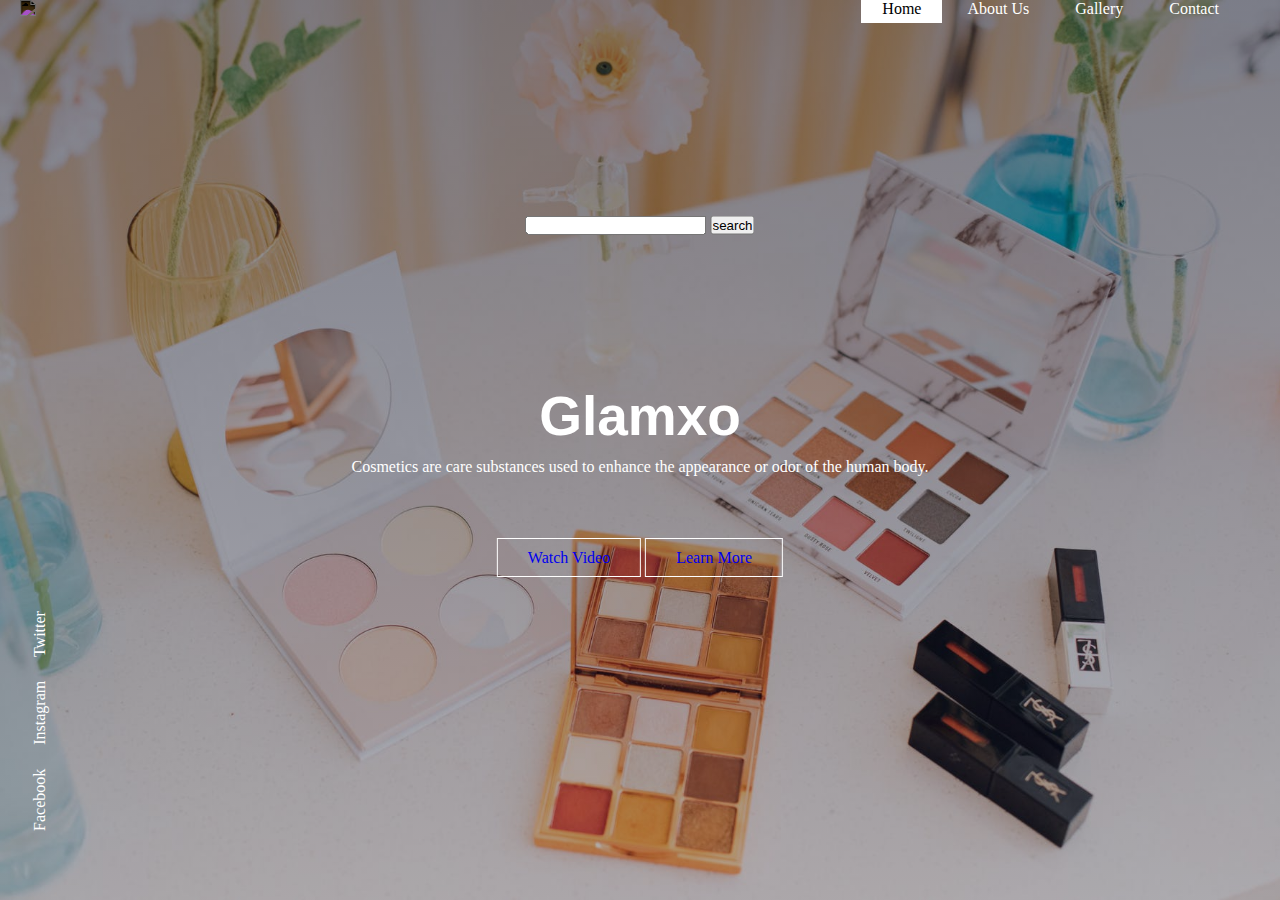
==== index.html @ 9a13e76c "Add files via upload" ====
<!DOCTYPE html>
<html lang="en">

<head>
    <meta charset="UTF-8">
    <meta http-equiv="X-UA-Compatible" content="IE=edge">
    <meta name="viewport" content="width=device-width, initial-scale=1.0">
    <link rel="stylesheet" href="style.css">
    <title>Prity's Creation</title>
    <script src="https://kit.fontawesome.com/64d58efce2.js" crossorigin="anonymous"> </script>
    <link rel="stylesheet"
        href="https://cdn.jsdelivr.net/npm/@fortawesome/fontawesome-free@5.15.4/css/fontawesome.min.css"
        integrity="sha384-jLKHWM3JRmfMU0A5x5AkjWkw/EYfGUAGagvnfryNV3F9VqM98XiIH7VBGVoxVSc7" crossorigin="anonymous">
    <style>
        * {
            margin: 0;
            padding: 0;
        }

        .header {
            min-height: 100vh;
            width: 100%;
            background-image: linear-gradient(rgba(4, 9, 30, 0.5), rgba(4, 9, 30, 0.3)), url(pics.jpeg);
            background-position: center;
            background-size: cover;
            position: relative;
        }

        ul {
            float: right;
            list-style-type: none;

        }

        ul li {
            display: inline-block;

        }

        ul li a {
            text-decoration: none;
            color: #fff;
            padding: 5px 20px;
            border: 1px solid transparent;
            transition: 0.6s ease;


        }

        ul li a:hover {
            background-color: #fff;
            color: #000;
        }

        ul li.active a {
            background-color: #fff;
            color: #000
        }

        .logo {
            position: absolute;
            height: 33px;
            width: 50px;

        }

        .logo img {
            height: 130;
            width: 170px;
            padding-left: 0px;
            filter: invert(100%);
            margin-left: -20px;
        }

        .main {
            max-width: 1200px;
            margin: auto;

        }

        .title {
            position: absolute;
            top: 50%;
            left: 50%;
            transform: translate(-50%, -50%);
            text-align: center;
            width: 90%;
            color: #fff;
        }

        .title p {
            margin: 10px 0 40px;
            font-size: 16px;
            color: #fff;

        }

        .title h1 {
            color: #fff;
            font-size: 55px;
            font-family: 'Gill Sans', 'Gill Sans MT', Calibri, 'Trebuchet MS', sans-serif;
        }

        .button {
            position: absolute;
            top: 62%;
            left: 50%;
            transform: translate(-50%, -50%);
        }

        .btn {
            border: 1px solid #fff;
            padding: 10px 30px;
            text-decoration: none;
            transition: 0.6s ease;
        }

        .btn:hover {
            background-color: #f44336;
            color: #000;
            border: 1px solid #f44336;
            transition: 1s;
        }

        .social-link {
            transform: rotate(-90deg);
            position: absolute;
            left: -80px;
            bottom: 180px;

        }

        .social-link a {
            text-decoration: none;
            color: white;
            padding-right: 20px;
        }

        .search-box {
            position: absolute;
            top: 25%;
            left: 50%;
            transform: translate(-50%, -50%);


            border-radius: 200px;
            padding: 30px;

        }

        .fa-envelope-o {
            color: crimson;
        }

        .fa-phone {
            color: crimson;
        }

        @media (max-width: 991px) {
            .header 
            {
                padding: 20px;

            }

            .main .logo
            {
                flex-direction: column;
            }

            .container .contactInfo 
            {
                margin-bottom: 40px;

            }

            .container .contactInfo,
            .contactForm {


                width: 100%;
            }
    </style>
</head>

<body>

    <section class="header">
        <div class="main">
            <div class="logo">
                <img src="abs.png">
            </div>
            <div class="search-box">
                <input type="text" class="input-text">
                <input type="button" value="search">
                <a class="search.btn" href="#"></a>
            </div>
            <ul>
                <li class="active"> <a href="#">Home</a></li>
                <li> <a href="#">About Us</a></li>
                <li> <a href="gallery.html">Gallery</a></li>
                <li> <a href="contact.html">Contact</a></li>

            </ul>


        </div>
        <div class="title">
            <h1>
                Glamxo

            </h1>
            <p> Cosmetics are care substances used to enhance the appearance or odor of the human body. </p>
        </div>

        <div class="button">
            <a href="video.html" target="_blank" class="btn"> Watch Video</a>

            <a href="#" class="btn"> Learn More</a>
        </div>
        <div class="social-link">
            <a href="https://www.facebook.com/
            ">Facebook</a>
            <a href="https://www.instagram.com/accounts/login/">Instagram</a>
            <a href="https://twitter.com/?lang=en">Twitter</a>

        </div>
    </section>
</body>

</html>
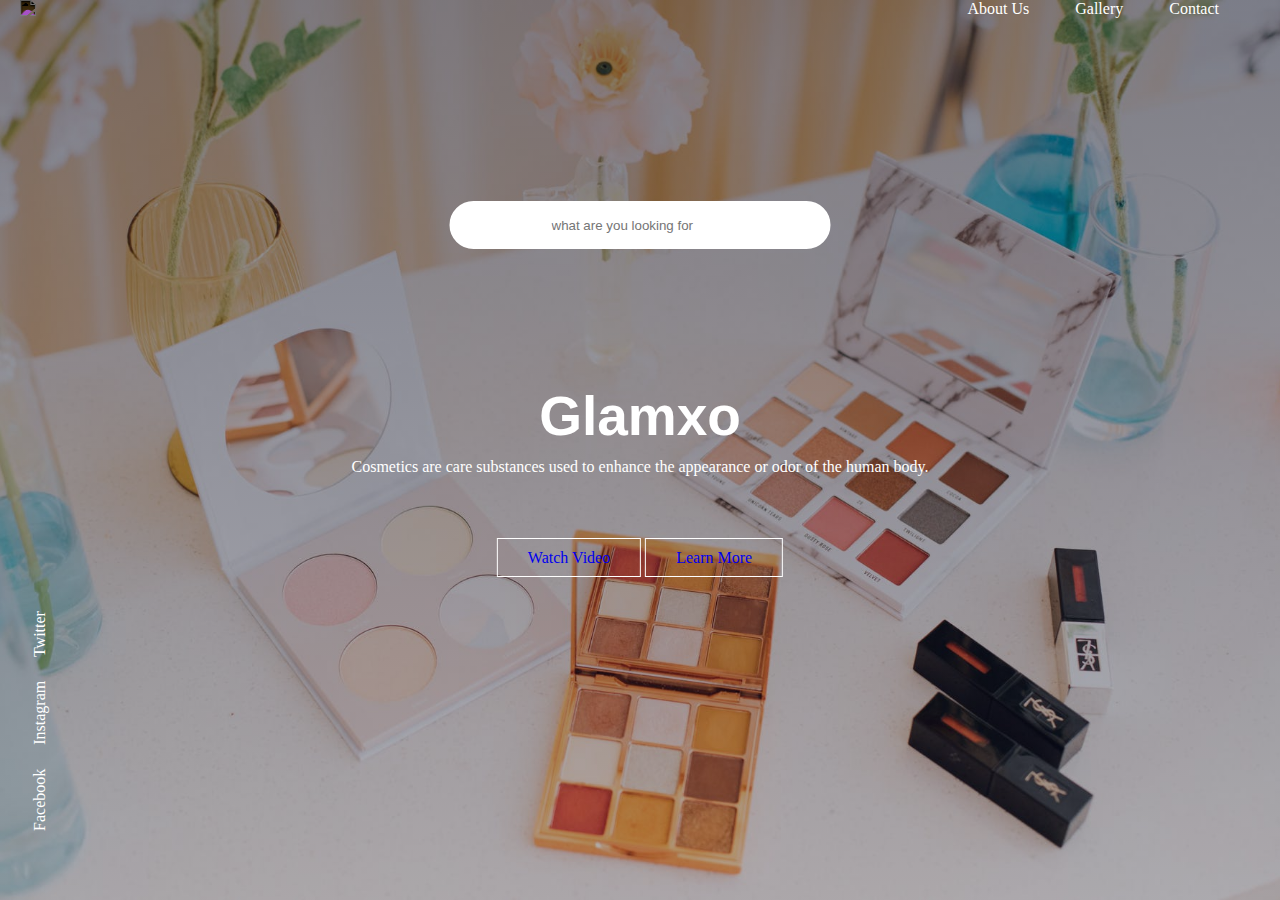
==== commit f808b36e: "Update index.html" ====
--- a/index.html
+++ b/index.html
@@ -137,15 +137,24 @@
         }
 
         .search-box {
+
             position: absolute;
             top: 25%;
             left: 50%;
             transform: translate(-50%, -50%);
 
-
             border-radius: 200px;
             padding: 30px;
 
+
+        }
+
+        .input-text {
+            padding: 2px 100px;
+            height: 40px;
+            border: 2px solid white;
+            border-radius: 30px;
+            outline: none;
         }
 
         .fa-envelope-o {
@@ -156,7 +165,8 @@
             color: crimson;
         }
 
-        @media (max-width: 991px) {
+        @media (max-width: 991px)
+         {
             .header 
             {
                 padding: 20px;
@@ -164,22 +174,20 @@
             }
 
             .main .logo
-            {
+             {
                 flex-direction: column;
             }
 
-            .container .contactInfo 
-            {
+            .container .contactInfo {
                 margin-bottom: 40px;
 
             }
 
             .container .contactInfo,
             .contactForm {
-
-
                 width: 100%;
             }
+        }
     </style>
 </head>
 
@@ -191,13 +199,12 @@
                 <img src="abs.png">
             </div>
             <div class="search-box">
-                <input type="text" class="input-text">
-                <input type="button" value="search">
+                <input type="text" placeholder="what are you looking for" class="input-text">
                 <a class="search.btn" href="#"></a>
             </div>
             <ul>
-                <li class="active"> <a href="#">Home</a></li>
-                <li> <a href="#">About Us</a></li>
+
+                <li> <a href="aboutUs.html">About Us</a></li>
                 <li> <a href="gallery.html">Gallery</a></li>
                 <li> <a href="contact.html">Contact</a></li>
 
@@ -228,4 +235,4 @@
     </section>
 </body>
 
-</html>+</html>
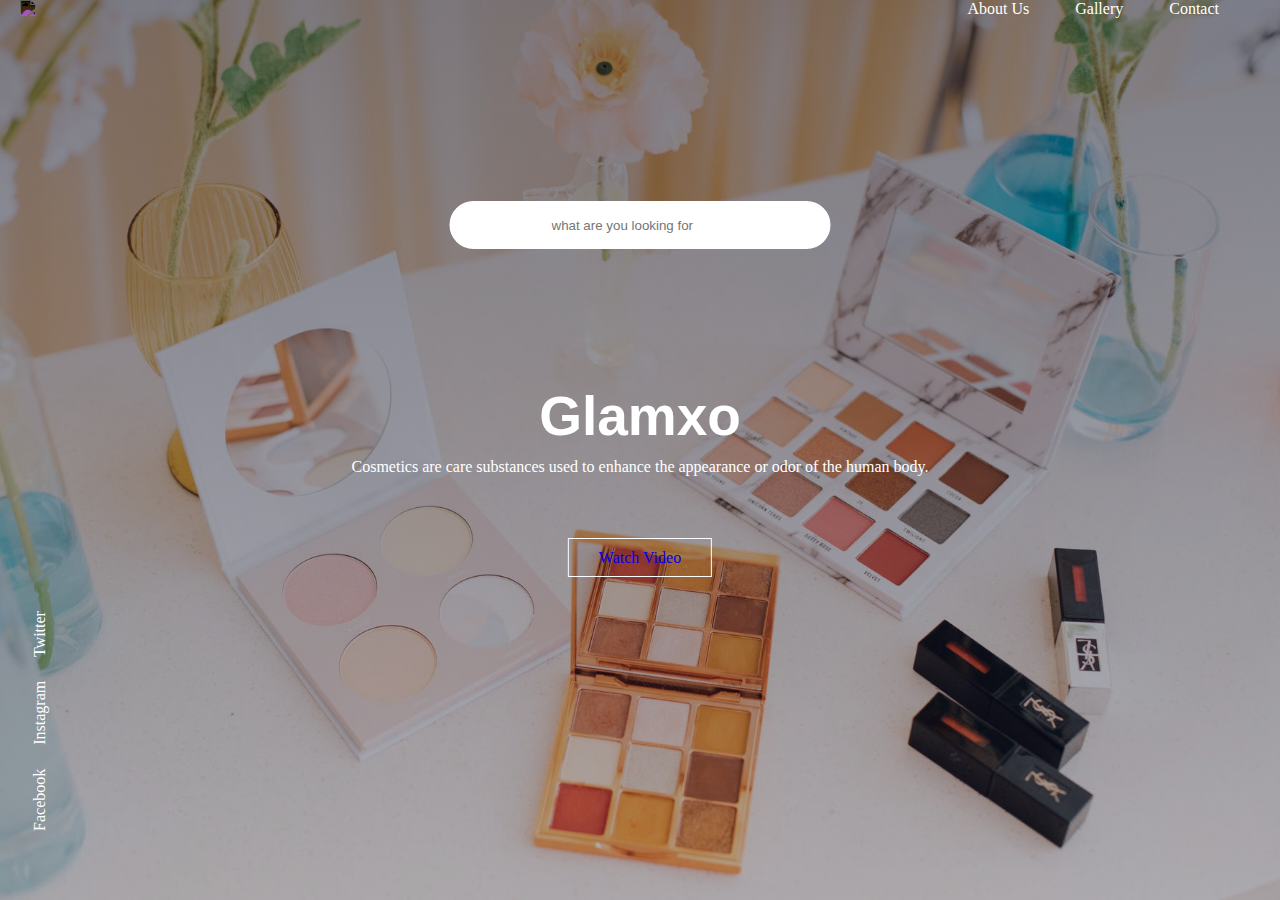
==== commit c0e5bd52: "Update index.html" ====
--- a/index.html
+++ b/index.html
@@ -223,7 +223,7 @@
         <div class="button">
             <a href="video.html" target="_blank" class="btn"> Watch Video</a>
 
-            <a href="#" class="btn"> Learn More</a>
+           
         </div>
         <div class="social-link">
             <a href="https://www.facebook.com/
